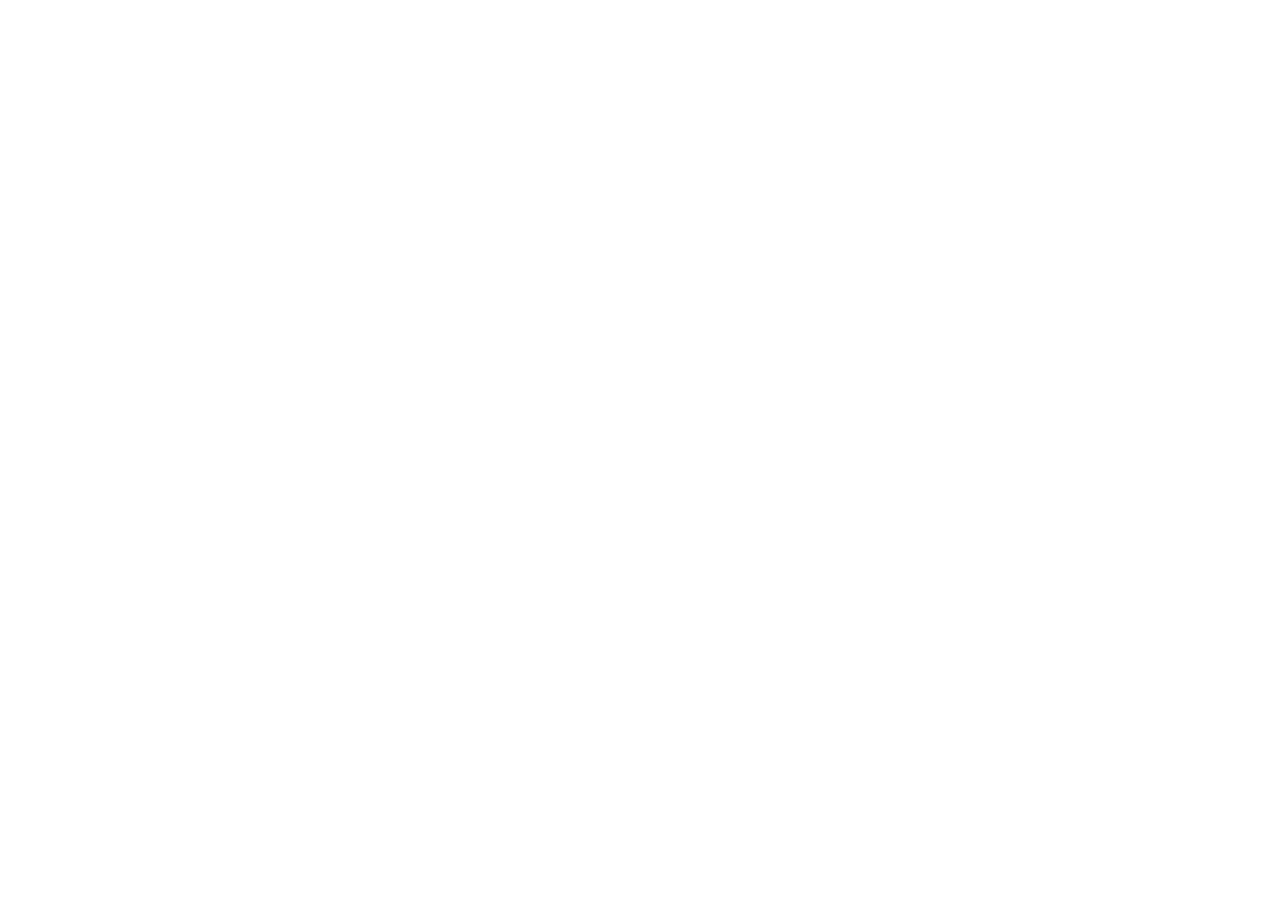
==== contact.html @ 6f10d893 "Add files via upload" ====
<!DOCTYPE html>
<html>
  <head>
    <title>CatPack App - Contact Us</title>
    <link rel="stylesheet" href="styles.css">
    <script src="script.js" defer></script>
  </head>
  <body>
    <div id="app-root-contact"></div>
  </body>
</html>
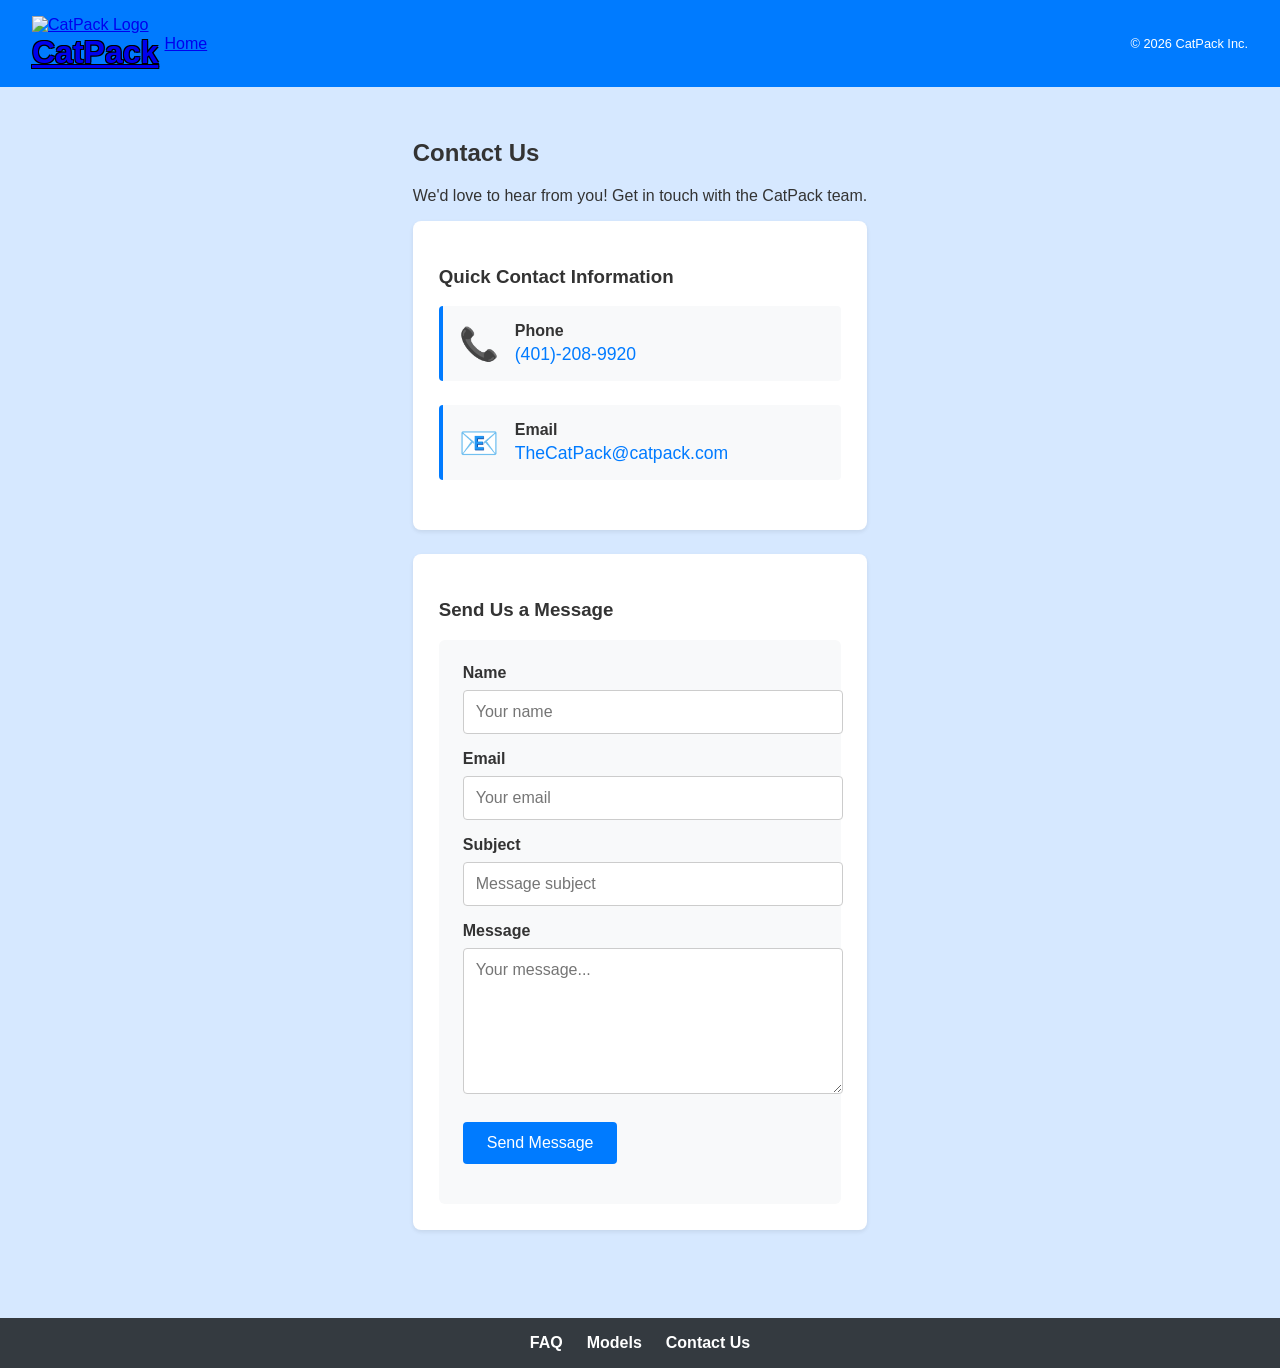
==== commit 5e43fff7: "made changes" ====
--- a/contact.html
+++ b/contact.html
@@ -3,9 +3,225 @@
   <head>
     <title>CatPack App - Contact Us</title>
     <link rel="stylesheet" href="styles.css">
-    <script src="script.js" defer></script>
+    <style>
+      #contactPage {
+        max-width: 900px;
+        margin: 0 auto;
+      }
+
+      #contactSection {
+        background-color: #fff;
+        border: 2px solid rgba(255, 255, 255, 0.9);
+        border-radius: 8px;
+        padding: 1.5rem;
+        box-shadow: 0 2px 4px rgba(0, 0, 0, 0.08);
+        margin-bottom: 1.5rem;
+      }
+
+      #contactSection h2 {
+        color: #007bff;
+        margin-top: 0;
+      }
+
+      .contact-info {
+        display: flex;
+        flex-direction: column;
+        gap: 1.5rem;
+        margin-bottom: 1.5rem;
+      }
+
+      .contact-item {
+        display: flex;
+        align-items: center;
+        gap: 1rem;
+        padding: 1rem;
+        background-color: #f8f9fa;
+        border-left: 4px solid #007bff;
+        border-radius: 4px;
+      }
+
+      .contact-icon {
+        font-size: 2rem;
+      }
+
+      .contact-details {
+        display: flex;
+        flex-direction: column;
+      }
+
+      .contact-label {
+        font-weight: bold;
+        color: #333;
+        margin-bottom: 0.25rem;
+      }
+
+      .contact-value {
+        color: #007bff;
+        font-size: 1.1rem;
+        text-decoration: none;
+      }
+
+      .contact-value:hover {
+        text-decoration: underline;
+      }
+
+      .contact-form {
+        background-color: #f8f9fa;
+        padding: 1.5rem;
+        border-radius: 6px;
+      }
+
+      .form-group {
+        margin-bottom: 1rem;
+      }
+
+      .form-group label {
+        display: block;
+        margin-bottom: 0.5rem;
+        font-weight: bold;
+        color: #333;
+      }
+
+      .form-group input,
+      .form-group textarea {
+        width: 100%;
+        padding: 0.75rem;
+        border: 1px solid #ccc;
+        border-radius: 4px;
+        font-size: 1rem;
+        font-family: sans-serif;
+      }
+
+      .form-group textarea {
+        resize: vertical;
+        min-height: 120px;
+      }
+
+      .submit-button {
+        background-color: #007bff;
+        color: #fff;
+        border: none;
+        padding: 0.75rem 1.5rem;
+        border-radius: 4px;
+        cursor: pointer;
+        font-size: 1rem;
+        margin-top: 0.5rem;
+      }
+
+      .submit-button:hover {
+        background-color: #0056b3;
+      }
+    </style>
   </head>
   <body>
-    <div id="app-root-contact"></div>
+    <header id="mainHeader">
+      <div class="logo-container">
+        <a href="secret_discount.html">
+          <img id="appLogo" src="Images/feline_flight_logo.avif" alt="CatPack Logo">
+          <h1>CatPack</h1>
+        </a>
+      </div>
+      <a id="homeButton" href="home.html">Home</a>
+      <nav id="mainNav">
+        <ul>
+          
+        </ul>
+      </nav>
+      <div id="copyrightHeader">
+        <p>&copy; 2026 CatPack Inc.</p>
+      </div>
+    </header>
+
+    <main id="mainContent">
+      <section id="contactPage">
+        <h2>Contact Us</h2>
+        <p>We'd love to hear from you! Get in touch with the CatPack team.</p>
+
+        <section id="contactSection">
+          <h3>Quick Contact Information</h3>
+          
+          <div class="contact-info">
+            <div class="contact-item">
+              <div class="contact-icon">📞</div>
+              <div class="contact-details">
+                <span class="contact-label">Phone</span>
+                <a href="tel:+14012089920" class="contact-value">(401)-208-9920</a>
+              </div>
+            </div>
+
+            <div class="contact-item">
+              <div class="contact-icon">📧</div>
+              <div class="contact-details">
+                <span class="contact-label">Email</span>
+                <a href="mailto:TheCatPack@catpack.com" class="contact-value">TheCatPack@catpack.com</a>
+              </div>
+            </div>
+          </div>
+        </section>
+
+        <section id="contactSection">
+          <h3>Send Us a Message</h3>
+          <form class="contact-form" id="contactForm">
+            <div class="form-group">
+              <label for="contactName">Name</label>
+              <input type="text" id="contactName" placeholder="Your name" required>
+            </div>
+
+            <div class="form-group">
+              <label for="contactEmail">Email</label>
+              <input type="email" id="contactEmail" placeholder="Your email" required>
+            </div>
+
+            <div class="form-group">
+              <label for="contactSubject">Subject</label>
+              <input type="text" id="contactSubject" placeholder="Message subject" required>
+            </div>
+
+            <div class="form-group">
+              <label for="contactMessage">Message</label>
+              <textarea id="contactMessage" placeholder="Your message..." required></textarea>
+            </div>
+
+            <button type="submit" class="submit-button">Send Message</button>
+            <p id="contactFormMessage" style="margin-top: 0.5rem; color: #666;"></p>
+          </form>
+        </section>
+      </section>
+    </main>
+
+    <footer id="mainFooter">
+      <nav class="footer-nav">
+        <ul>
+          <li><a href="faq.html">FAQ</a></li>
+          <li><a href="models.html">Models</a></li>
+          <li><a href="contact.html">Contact Us</a></li>
+        </ul>
+      </nav>
+    </footer>
+
+    <script>
+      document.addEventListener('DOMContentLoaded', function () {
+        const contactForm = document.getElementById('contactForm');
+        const contactFormMessage = document.getElementById('contactFormMessage');
+
+        contactForm.addEventListener('submit', function (e) {
+          e.preventDefault();
+          
+          const name = document.getElementById('contactName').value;
+          const email = document.getElementById('contactEmail').value;
+          const subject = document.getElementById('contactSubject').value;
+          const message = document.getElementById('contactMessage').value;
+
+          if (name && email && subject && message) {
+            contactFormMessage.textContent = '✅ Thank you for your message! We will get back to you soon.';
+            contactForm.reset();
+            
+            setTimeout(() => {
+              contactFormMessage.textContent = '';
+            }, 3000);
+          }
+        });
+      });
+    </script>
   </body>
 </html>
--- a/styles.css
+++ b/styles.css
@@ -0,0 +1,130 @@
+body {
+  font-family: sans-serif;
+  margin: 0;
+  background-color: #d6e8ff; /* Light blue background */
+  color: #333; /* Dark gray text */
+}
+
+#mainHeader {
+  background-color: #007bff; /* Blue header */
+  color: #fff;
+  padding: 1rem 2rem;
+  display: flex;
+  justify-content: space-between;
+  align-items: center;
+}
+
+.logo-container {
+  display: flex;
+  align-items: center;
+}
+
+#appLogo {
+  height: 5rem; /* Adjust size as needed */
+  margin-right: 1rem;
+}
+
+h1 {
+  margin: 0;
+  font-size: 2rem;
+  text-shadow: -1px -1px 0 #000, 1px -1px 0 #000, -1px 1px 0 #000, 1px 1px 0 #000; /* Thin black outline */
+}
+
+#mainNav ul {
+  list-style: none;
+  margin: 0;
+  padding: 0;
+  display: flex;
+}
+
+#mainNav li {
+  margin-left: 1.5rem;
+}
+
+#mainNav a {
+  color: #fff;
+  text-decoration: none;
+  font-weight: bold;
+}
+
+#mainNav a:hover {
+  text-decoration: underline;
+}
+
+#copyrightHeader {
+  margin-left: auto; /* Pushes it to the right */
+  color: #fff;
+  font-size: 0.8rem;
+}
+
+#mainContent {
+  padding: 2rem;
+  display: flex;
+  gap: 2rem;
+  flex-wrap: wrap; /* Allow content to wrap on smaller screens */
+  justify-content: center;
+}
+
+#loginSection, #infoSection {
+  background-color: #fff; /* White background for sections */
+  border: 2px solid rgba(255, 255, 255, 0.9); /* Soft white outline */
+  padding: 1.5rem;
+  border-radius: 8px;
+  box-shadow: 0 2px 4px rgba(0, 0, 0, 0.1);
+  flex: 1; /* Allow sections to grow */
+  min-width: 300px; /* Minimum width for sections */
+}
+
+#loginSection h2, #infoSection h2 {
+  color: #007bff; /* Blue headings */
+  margin-top: 0;
+}
+
+#loginSection input {
+  width: calc(100% - 20px);
+  padding: 10px;
+  margin-bottom: 1rem;
+  border: 1px solid #ccc;
+  border-radius: 4px;
+}
+
+#loginSection button {
+  background-color: #007bff;
+  color: #fff;
+  padding: 0.75rem 1.5rem;
+  border: none;
+  border-radius: 4px;
+  cursor: pointer;
+  margin-right: 0.5rem;
+}
+
+#loginSection button:hover {
+  background-color: #0056b3; /* Darker blue on hover */
+}
+
+#mainFooter {
+  background-color: #343a40; /* Dark gray footer */
+  color: #fff;
+  text-align: center;
+  padding: 1rem;
+  margin-top: 2rem;
+}
+
+.footer-nav ul {
+  list-style: none;
+  margin: 0;
+  padding: 0;
+  display: flex;
+  justify-content: center;
+  gap: 1.5rem;
+}
+
+.footer-nav a {
+  color: #fff;
+  text-decoration: none;
+  font-weight: bold;
+}
+
+.footer-nav a:hover {
+  text-decoration: underline;
+}
